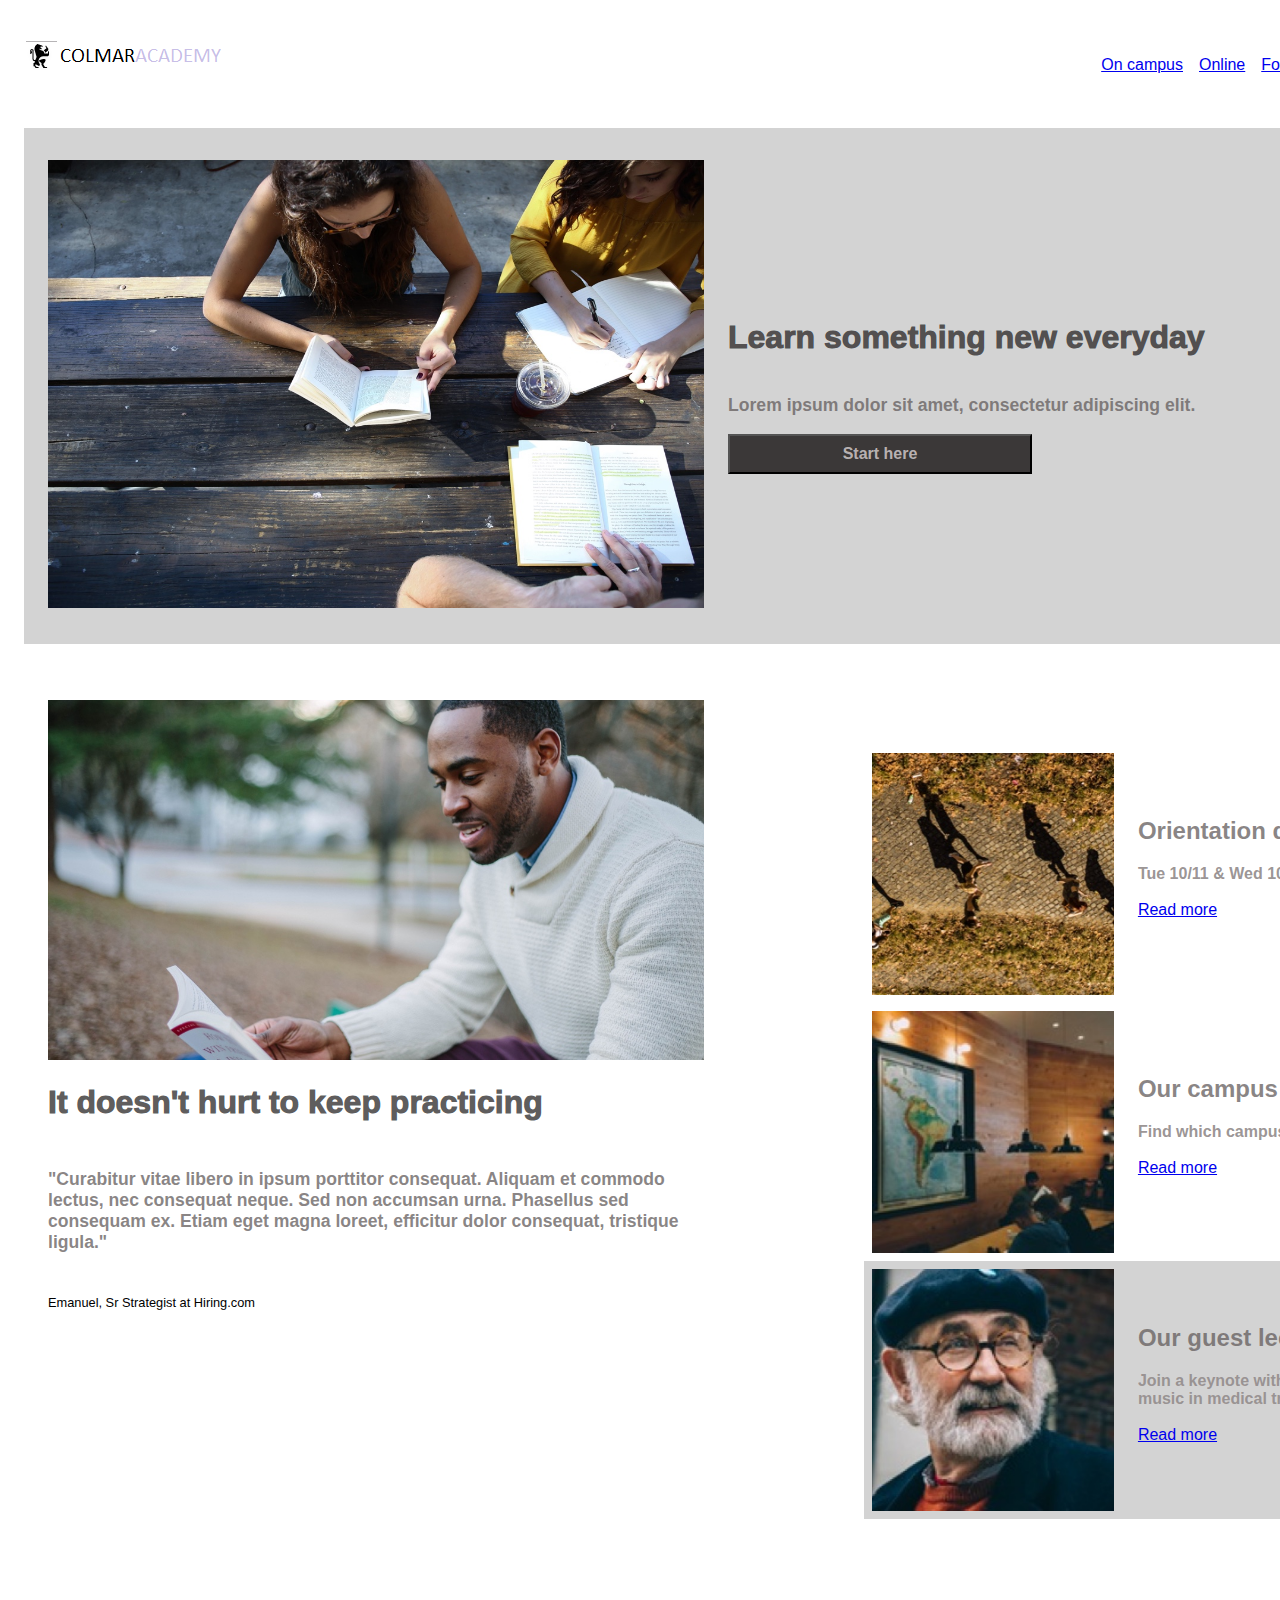
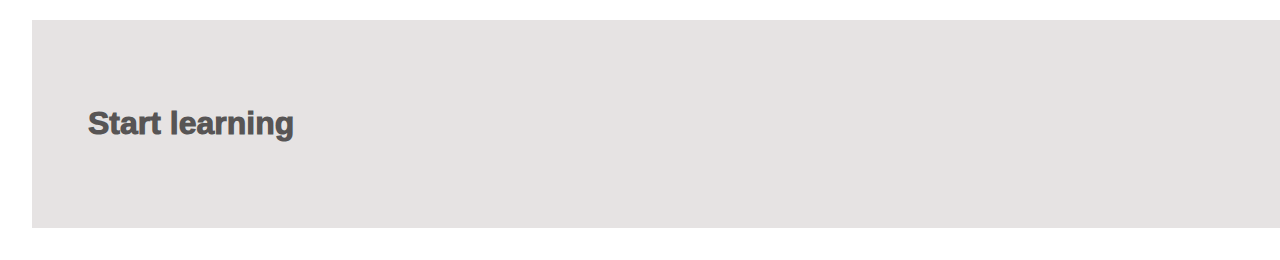
==== index2.html @ ccbc1d1b "Colmar Academy version 2 for header and 2 firsts sections" ====
<!DOCTYPE html>
<html>
    <head>
        <title>Colmar Academie Blog</title>
        <link rel="stylesheet" type="text/css" href="Ressources/css/style2.css">
    </head>

    <body>
        <!-- Desktop-->
        <header class="desktop">
            
                <a id="logo" href="./index2.html"><img src="./Ressources/images/CALogo.png"></a>
                <nav> <ul>
                        <li><a href="#">On campus</a></li>
                        <li><a href="#">Online</a></li>
                        <li><a href="#">For companies</a></li>
                        <li><a href="#start">Sign in</a></li>
                    </ul> </nav>
                                    
        </header>

        <main>
        <!-- Presentation Banner -->
        <section class="flex-container banner">
            <div>
                <img class="media-left" src="Ressources/images/banner.jpg" alt="students learning outside">
            </div>
            <div id="presentation" class="column-right">
                <h1>Learn something new everyday</h1>
                <h3>Lorem ipsum dolor sit amet, consectetur adipiscing elit.</h3>
                <button id="start">Start here</button>
            </div>
        </section>

        <!-- Practicing  -->
        <section class="flex-container practicing">
            <div class="flex-container left-part">
                <img class="media-left" src="Ressources/images/information-main.jpg" alt="a man reading in a park">
                <h1>It doesn't hurt to keep practicing</h1>
                <p>"Curabitur vitae libero in ipsum porttitor consequat. Aliquam et commodo lectus,
                    nec consequat neque. Sed non accumsan urna. Phasellus sed consequam ex. Etiam 
                    eget magna loreet, efficitur dolor consequat, tristique ligula."
                </p>  <br>
                <span>Emanuel, Sr Strategist at Hiring.com</span>
            </div>
            
            <div class="flex-container column-right">
                <div class="ruban">
                    <img src="Ressources/images/information-orientation.jpg" alt="">
                    <div class="flex-container content">
                        <h2>Orientation date</h2>
                        <p class="detail">Tue 10/11 & Wed 10/12: 8am-3pm</p><br>
                        <a href="#" class="more">Read more</a>
                    </div>
                </div>
                <div class="ruban">
                    <img src="Ressources/images/information-campus.jpg" alt="classroom photo">
                    <div class="flex-container content">
                        <h2>Our campus</h2>
                        <p class="detail">Find which campus is close by you</p><br>
                        <a href="#" class="more">Read more</a>
                    </div>
                </div>
                <div class="ruban Oli">
                    <img src="Ressources/images/information-guest-lecture.jpg" alt="lecturer photo">
                    <div class="flex-container content Oli">
                        <h2>Our guest lecture</h2>
                        <p class="detail"> Join a keynote with Oliver Sack <br>
                            music in medical treatment.</p> <br>
                        <a href="#" class="more">Read more</a>
                    </div>
                </div>
            </div> 
        </section>

        <!-- Learning  -->
        <section id="learn">
            <header><center> <h1> Start learning</h1></center></header>
        </section>

        <!-- Thesis  -->

        </main>
    </body>

    <footer>

    </footer>
</html>
---- Ressources/css/style2.css ----
body {
    width: 1500px;
    margin: 0;
    font-family: sans-serif;
    background-color: white;
}

header {
    display: flex;
    width: 100%;
    justify-content: space-between;
    align-items: center;
    margin: 32px 24px;
}

/*** Header Desktop ***/
.desktop {
    height: 64px;
    background-color: white;
    align-items: baseline;
    width: 96%;
}

.main {
    background-color: white;
    width: 100%;
}

.flex-container {
    display: flex;
    margin: 32px 24px; 
}

.column-right {
    display: flex;
    flex-direction: column;
    justify-content: center;
    align-items: flex-start;
    width: 34%;
}

#logo {
    height: 32px;
}

.desktop nav ul {
    display: inline-flex;
    align-self:flex-end;
    list-style: none;
    margin-right:  24px;
    width: auto;
}

.desktop li {
    margin: .5rem;
    text-decoration: none;
}


.media-left {
    width: 41rem;
}


h1 {
    color: #211e1ebd;
    font-weight: 1000;
    font-size: 2rem;
}

h3, p {
    color: #635d5dc0;
    font-weight: 800;
    font-size: 1.1rem;
    position: left;
}

/*** First Section: Presentation ***/
.banner {
    background-color: lightgrey;
    padding: 32px 24px;
}

.banner .media-left {
    height: 28rem;
}


.flex-container #presentation {
    font-weight: 150;
    margin-left: 24px;
}

#presentation button{
    font-size: 1rem;
    font-weight: bold;
    color: rgba(206, 199, 199, 0.87);
    background-color: rgb(59, 56, 56);
    width: 19rem;
    height: 2.5rem;
}
/*****************************************/

/*** Second Section: Practicing: ***/
/* sheme= flex-container practicing:
 [flex-container left-part          flex-container column-right (= div ruban X3)
        img                           ruban : img       flex-container content:h2
        h1                                                                      p
                                                                                a
        p                             ruban : img       flex-container content:h2
                                                                                p
        em                                                                      a
                                      ruban : img       flex-container content:h2
                                                                                p
                                                                                a
*/
      
.practicing {
    background-color: white;
    display: flex;
    flex-direction: row;
    width: 96%;
}

.left-part {
    display: flex;
    flex-direction: column;
    width: 60%;
    margin: 24px;
}

.column-right {
    display: flex;
    flex-direction: column;
    width: 40%;
    margin: 24px;
}


.left-part media-left {
    height: 14rem;
}

.left-part h1, p {
    width: 40rem;
    margin: 24px 0;

}

.left-part span {
    font-size: .8rem;   
    margin-bottom: 32px;
}

.ruban {
    display: flex;
    flex-direction: row;
    justify-items: flex-start;
    align-items: space-between;
    width: 600px;  
    height: 28%;
    padding: 8px;
    background-color: white;
    font-weight: 150;
    margin: 0
}

.Oli {
    background-color: lightgrey;
    padding-right: 80px;
}

.content {
    display: flex;
    flex-flow: column wrap;
    justify-content: center;
    align-items: flex-start;
    width: 65%;
    padding: 0;
    margin-left: 24px;
    margin-top: 0;
}


.content h2 {
    color: #635d5dc0;
    font-weight: 700;
    text-align: left;
    padding: 0;
}

.ruban .content p {
    color: #968f8ff5;
    font-size: 1rem;
    text-align: left;
    padding: 0;
    margin: 0;
}

.right-part a{
    font-size: 1rem;
    font-weight: bold;
    color: rgb(135, 211, 236);
    width: 16rem;
    height: 2rem;
    margin: 0;
    padding: 0;
}

/**********************************/

#learn {
    display: block;
    width: 100%;
    padding: 32px;
    margin: 32px;
    background-color: rgba(226, 222, 222, 0.863);
}
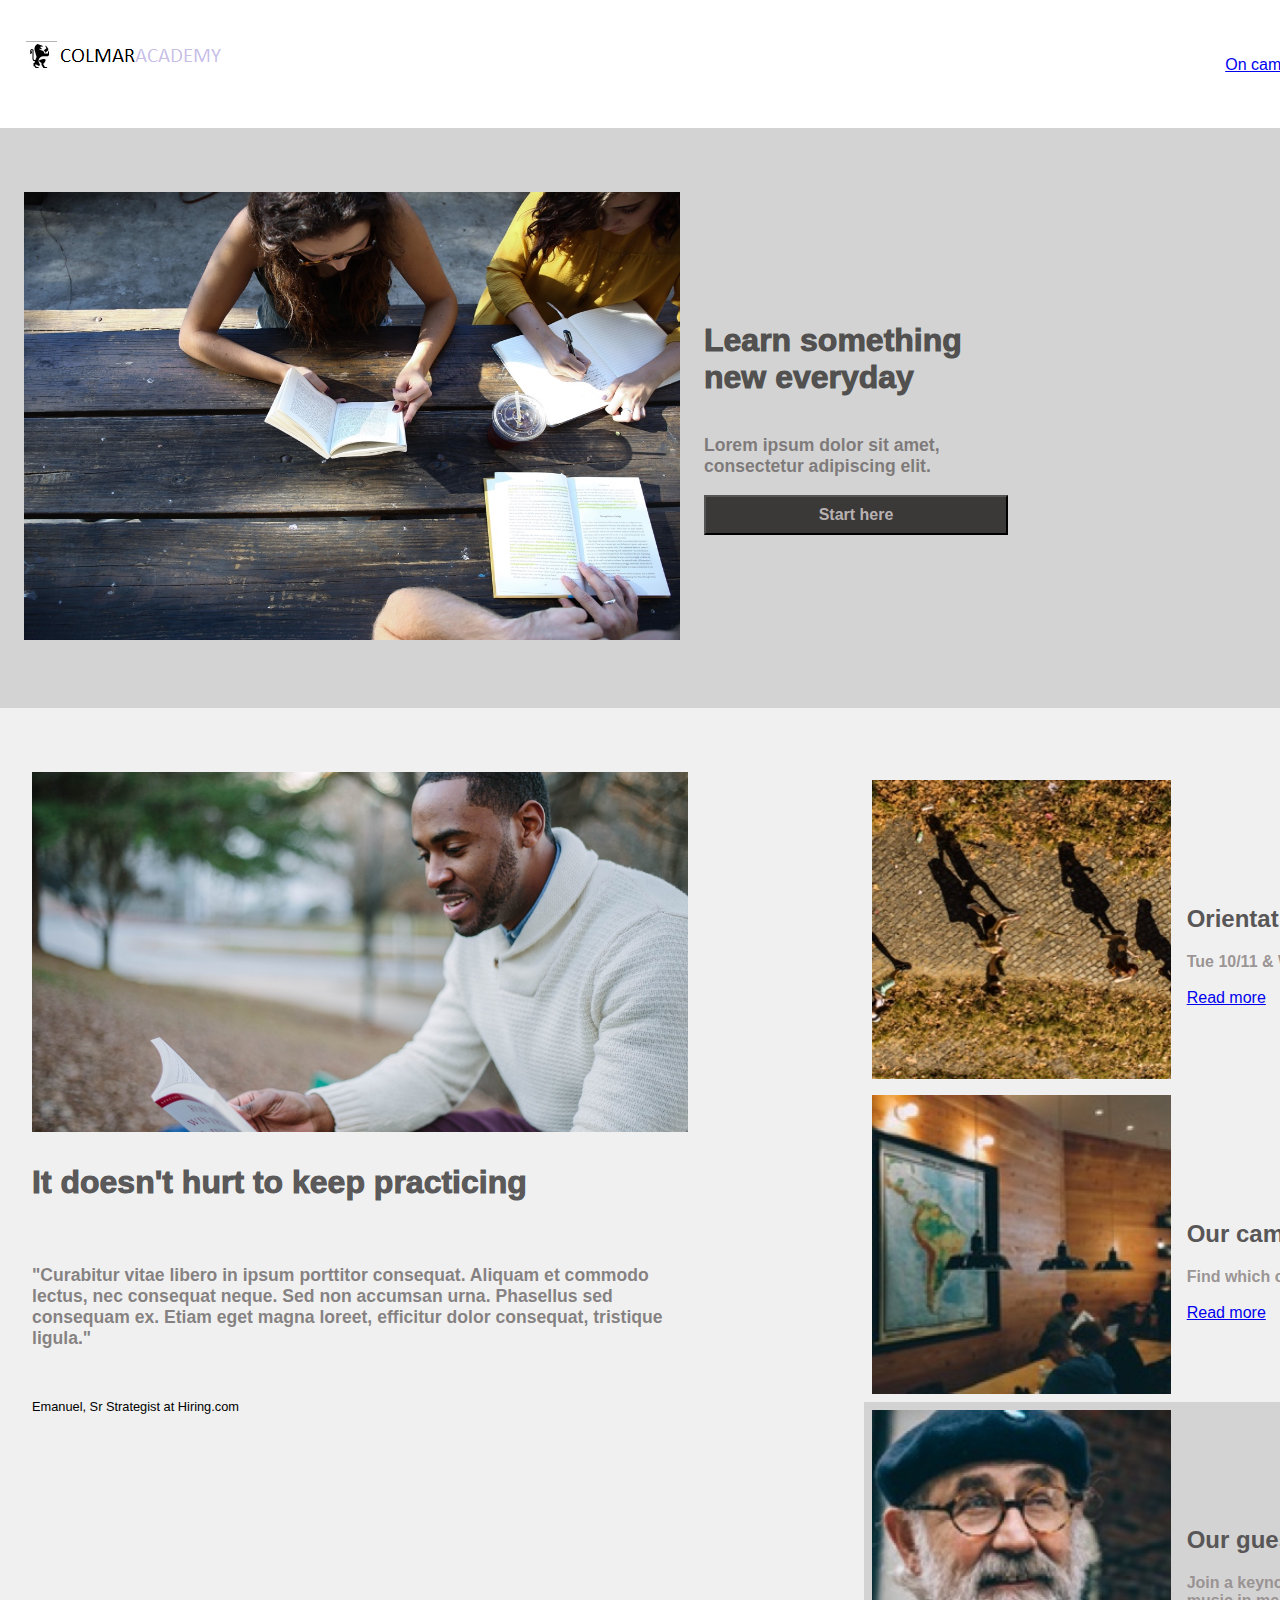
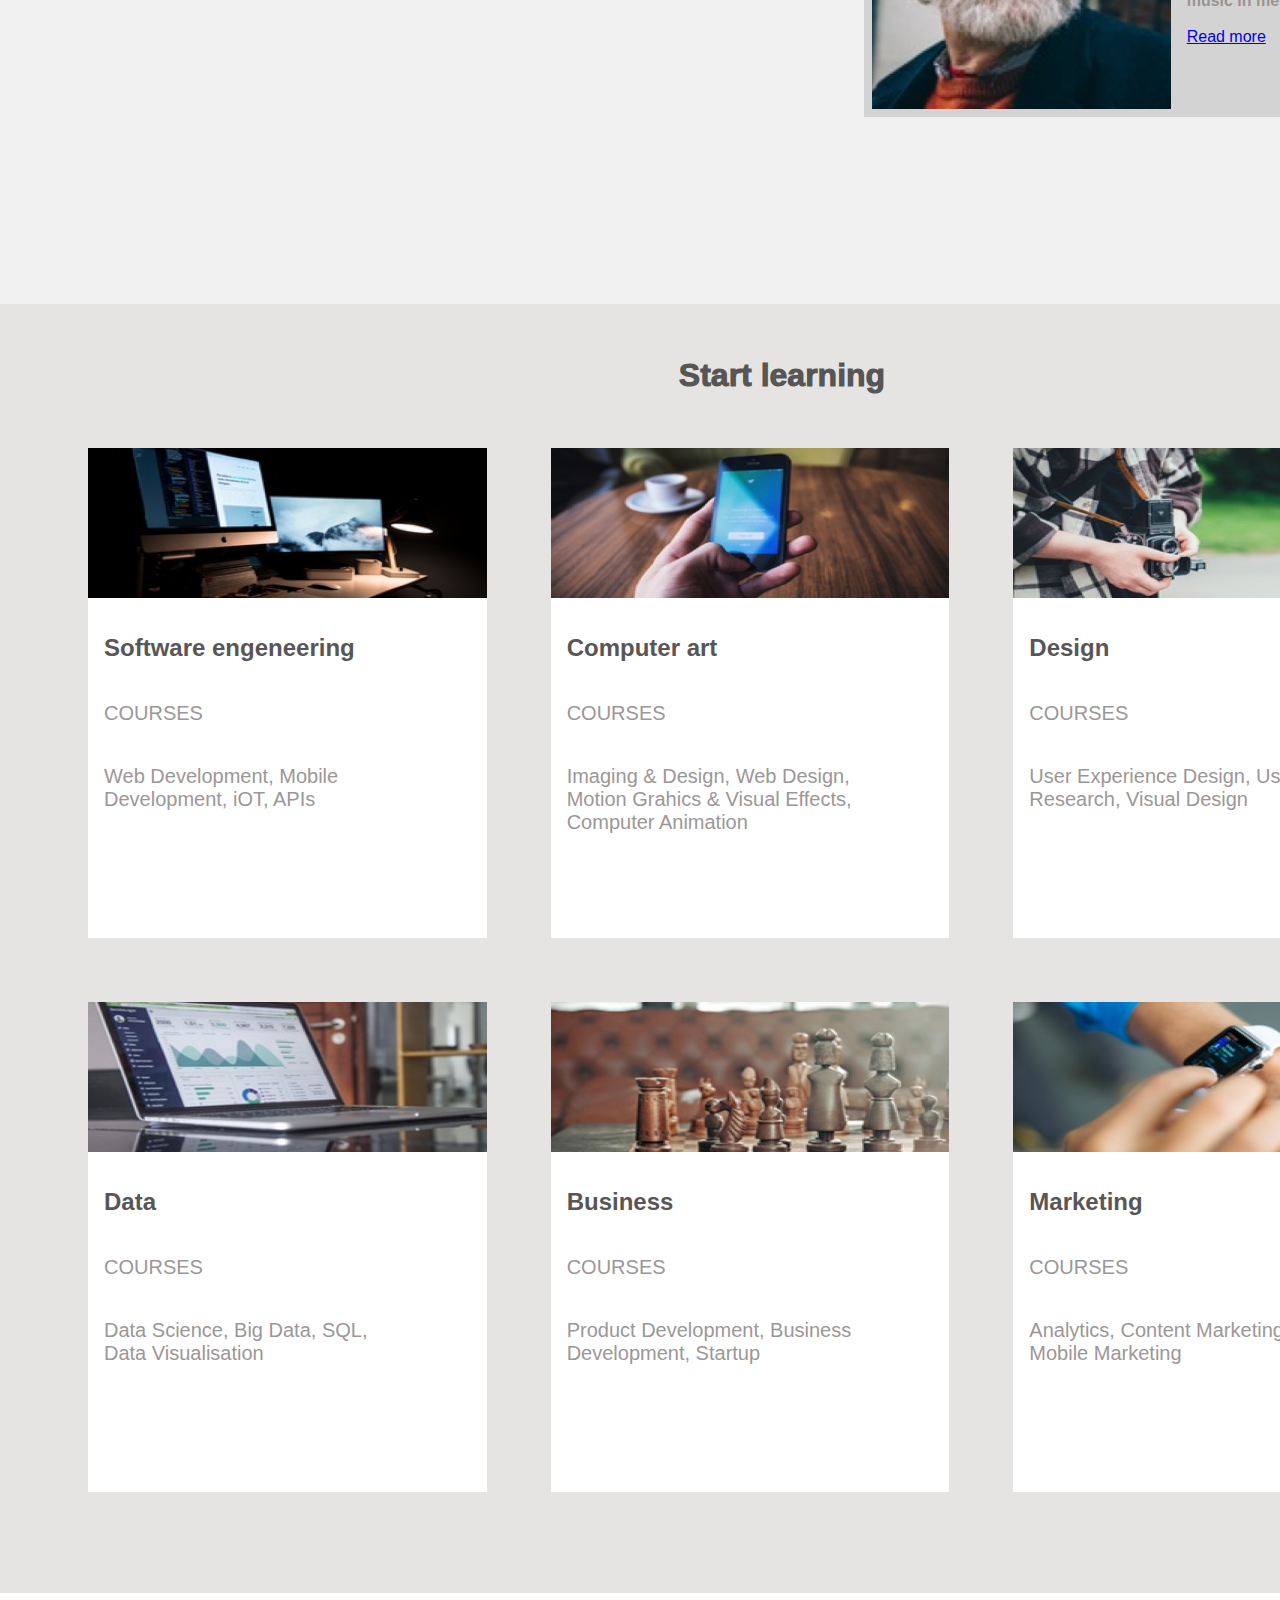
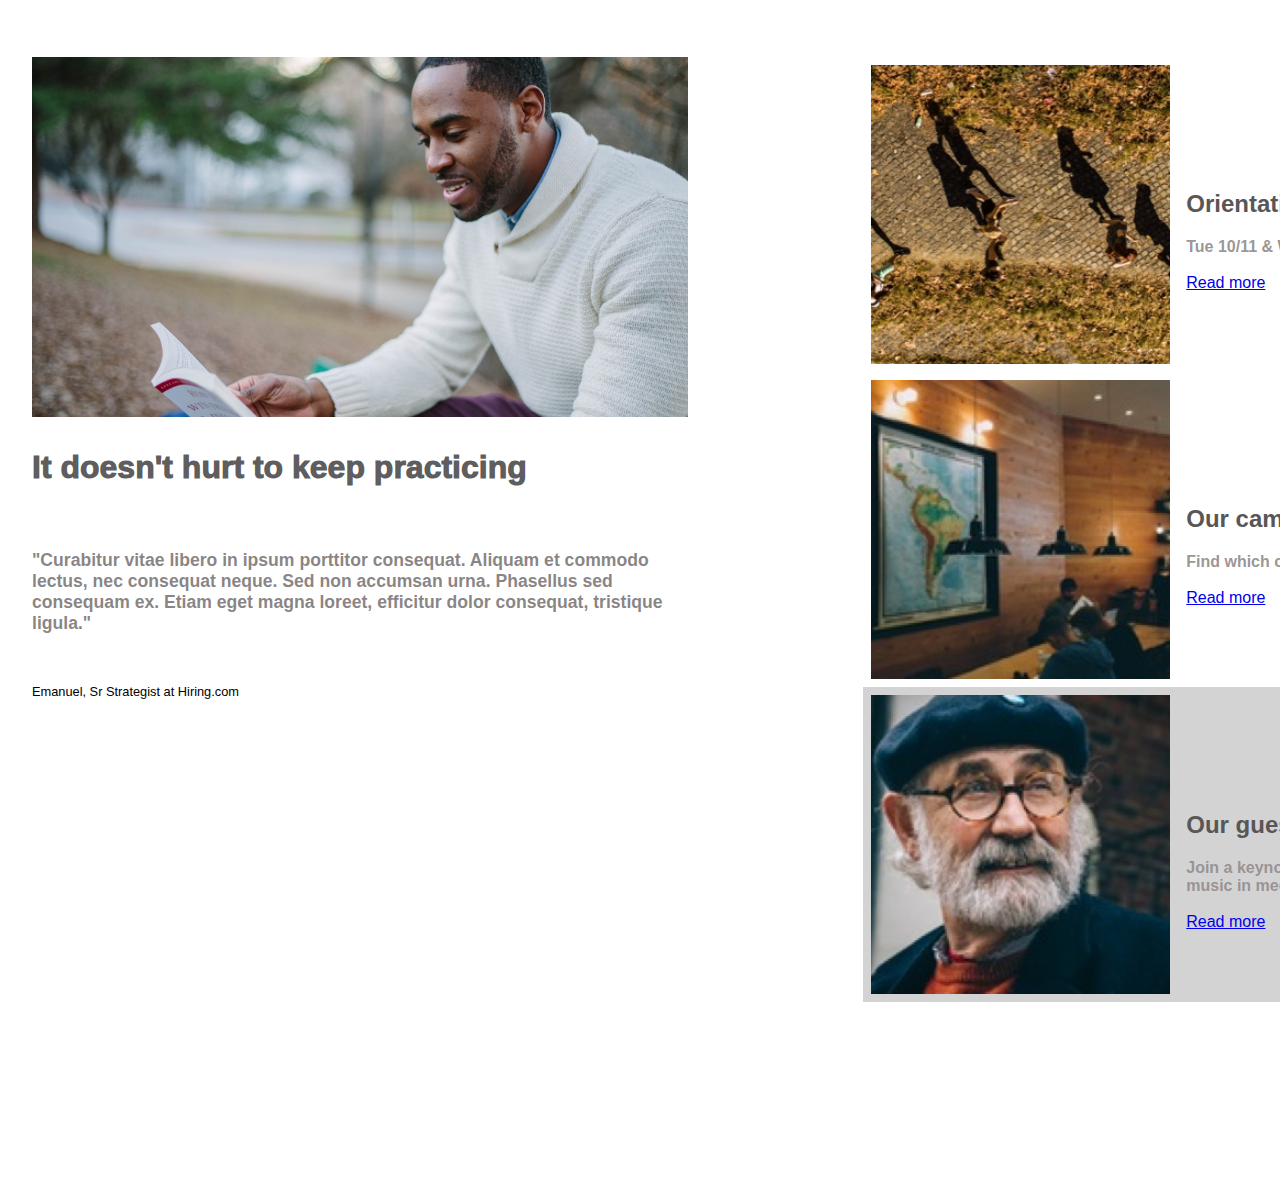
==== commit 9fdf74a4: "Colmar Academy updated with starting learning block" ====
--- a/index2.html
+++ b/index2.html
@@ -47,7 +47,7 @@
             <div class="flex-container column-right">
                 <div class="ruban">
                     <img src="Ressources/images/information-orientation.jpg" alt="">
-                    <div class="flex-container content">
+                    <div class="flex-container content col">
                         <h2>Orientation date</h2>
                         <p class="detail">Tue 10/11 & Wed 10/12: 8am-3pm</p><br>
                         <a href="#" class="more">Read more</a>
@@ -55,7 +55,7 @@
                 </div>
                 <div class="ruban">
                     <img src="Ressources/images/information-campus.jpg" alt="classroom photo">
-                    <div class="flex-container content">
+                    <div class="flex-container content col">
                         <h2>Our campus</h2>
                         <p class="detail">Find which campus is close by you</p><br>
                         <a href="#" class="more">Read more</a>
@@ -63,7 +63,7 @@
                 </div>
                 <div class="ruban Oli">
                     <img src="Ressources/images/information-guest-lecture.jpg" alt="lecturer photo">
-                    <div class="flex-container content Oli">
+                    <div class="flex-container content col">
                         <h2>Our guest lecture</h2>
                         <p class="detail"> Join a keynote with Oliver Sack <br>
                             music in medical treatment.</p> <br>
@@ -75,10 +75,106 @@
 
         <!-- Learning  -->
         <section id="learn">
-            <header><center> <h1> Start learning</h1></center></header>
+            <h1> Start learning</h1>
+            <section class="learning-blocks">
+                <div class="flex-container block">
+                    <img src="Ressources/images/course-software.jpg" alt="computer desk">
+                    <div class="flex-container col">
+                        <h2>Software engeneering</h2>
+                        <h3>COURSES</h3>
+                        <h3>Web Development, Mobile Development, iOT, APIs</h3>
+                    </div>
+                </div>
+
+                <div class="flex-container block">
+                    <img src="Ressources/images/course-computer-art.jpg" alt="">
+                    <div class="flex-container col">
+                        <h2>Computer art</h2>
+                        <h3>COURSES</h3>
+                        <h3>Imaging & Design, Web Design, Motion Grahics & Visual Effects, Computer Animation</h3>
+                    </div>
+                </div>
+
+                <div class="flex-container block">
+                    <img src="Ressources/images/course-design.jpg" alt="A man taking photos outside">
+                    <div class="flex-container col">
+                        <h2>Design</h2>
+                        <h3>COURSES</h3>
+                        <h3>User Experience Design, User Research, Visual Design</h3>
+                    </div>
+                </div>
+
+                <div class="flex-container block">
+                    <img src="Ressources/images/course-data.jpg" alt="image of a computer">
+                    <div class="flex-container col">
+                        <h2>Data</h2>
+                        <h3>COURSES</h3>
+                        <h3>Data Science, Big Data, SQL, Data Visualisation</h3>
+                    </div>
+                </div>
+
+                <div class="flex-container block">
+                    <img src="Ressources/images/course-business.jpg" alt="A photo of a chess game">
+                    <div class="flex-container col">
+                        <h2>Business</h2>
+                        <h3>COURSES</h3>
+                        <h3>Product Development, Business Development, Startup</h3>
+                    </div>
+                </div>
+
+                <div class="flex-container block">
+                    <img src="Ressources/images/course-marketing.jpg" alt="A man taking photos outside">
+                    <div class="flex-container col">
+                        <h2>Marketing</h2>
+                        <h3>COURSES</h3>
+                        <h3>Analytics, Content Marketing, Mobile Marketing</h3>
+                    </div>
+                </div>
+            </section>
         </section>
 
-        <!-- Thesis  -->
+        <!-- Thesis exhibit -->
+
+        <section class="flex-container exhibit">
+                <div class="flex-container left-part">
+                    <img class="media-left" src="Ressources/images/information-main.jpg" alt="a man reading in a park">
+                    <h1>It doesn't hurt to keep practicing</h1>
+                    <p>"Curabitur vitae libero in ipsum porttitor consequat. Aliquam et commodo lectus,
+                        nec consequat neque. Sed non accumsan urna. Phasellus sed consequam ex. Etiam 
+                        eget magna loreet, efficitur dolor consequat, tristique ligula."
+                    </p>  <br>
+                    <span>Emanuel, Sr Strategist at Hiring.com</span>
+                </div>
+                
+                <div class="flex-container column-right">
+                    <div class="ruban">
+                        <img src="Ressources/images/information-orientation.jpg" alt="">
+                        <div class="flex-container content col">
+                            <h2>Orientation date</h2>
+                            <p class="detail">Tue 10/11 & Wed 10/12: 8am-3pm</p><br>
+                            <a href="#" class="more">Read more</a>
+                        </div>
+                    </div>
+                    <div class="ruban">
+                        <img src="Ressources/images/information-campus.jpg" alt="classroom photo">
+                        <div class="flex-container content col">
+                            <h2>Our campus</h2>
+                            <p class="detail">Find which campus is close by you</p><br>
+                            <a href="#" class="more">Read more</a>
+                        </div>
+                    </div>
+                    <div class="ruban Oli">
+                        <img src="Ressources/images/information-guest-lecture.jpg" alt="lecturer photo">
+                        <div class="flex-container content col">
+                            <h2>Our guest lecture</h2>
+                            <p class="detail"> Join a keynote with Oliver Sack <br>
+                                music in medical treatment.</p> <br>
+                            <a href="#" class="more">Read more</a>
+                        </div>
+                    </div>
+                </div> 
+            </section>
+    
 
         </main>
     </body>
--- a/Ressources/css/style2.css
+++ b/Ressources/css/style2.css
@@ -1,5 +1,5 @@
 body {
-    width: 1500px;
+    width: 1564px;
     margin: 0;
     font-family: sans-serif;
     background-color: white;
@@ -18,7 +18,7 @@
     height: 64px;
     background-color: white;
     align-items: baseline;
-    width: 96%;
+    width: 100%;
 }
 
 .main {
@@ -28,7 +28,7 @@
 
 .flex-container {
     display: flex;
-    margin: 32px 24px; 
+    margin: 32px 16px; 
 }
 
 .column-right {
@@ -79,16 +79,26 @@
 .banner {
     background-color: lightgrey;
     padding: 32px 24px;
+    margin: 0;
+    border-color: lightgrey;
 }
 
 .banner .media-left {
     height: 28rem;
+    margin-top: 32px;
+    margin-bottom: 32px;
 }
 
 
 .flex-container #presentation {
+    display: flex;
     font-weight: 150;
     margin-left: 24px;
+    justify-content: center;
+}
+
+#presentation h1, h3 {
+    width: 19rem;
 }
 
 #presentation button{
@@ -99,7 +109,6 @@
     width: 19rem;
     height: 2.5rem;
 }
-/*****************************************/
 
 /*** Second Section: Practicing: ***/
 /* sheme= flex-container practicing:
@@ -116,24 +125,28 @@
 */
       
 .practicing {
-    background-color: white;
+    background-color: rgba(225, 225, 225, 0.51);
     display: flex;
     flex-direction: row;
-    width: 96%;
+    width: 98%;
+    margin: 0;
+    padding: 32px 16px;
+    border-color: lightgrey;
 }
 
 .left-part {
     display: flex;
     flex-direction: column;
     width: 60%;
-    margin: 24px;
+    margin-left: 16px;
 }
 
 .column-right {
     display: flex;
     flex-direction: column;
+    justify-content: flex-start;
     width: 40%;
-    margin: 24px;
+    margin-right: 72px;
 }
 
 
@@ -143,7 +156,7 @@
 
 .left-part h1, p {
     width: 40rem;
-    margin: 24px 0;
+    margin: 32px 0;
 
 }
 
@@ -156,18 +169,16 @@
     display: flex;
     flex-direction: row;
     justify-items: flex-start;
-    align-items: space-between;
-    width: 600px;  
+    width: 620px;  
     height: 28%;
     padding: 8px;
-    background-color: white;
+    
     font-weight: 150;
     margin: 0
 }
 
 .Oli {
     background-color: lightgrey;
-    padding-right: 80px;
 }
 
 .content {
@@ -177,13 +188,13 @@
     align-items: flex-start;
     width: 65%;
     padding: 0;
-    margin-left: 24px;
+    margin-left: 16px;
     margin-top: 0;
 }
 
 
 .content h2 {
-    color: #635d5dc0;
+    color: #555151e0;
     font-weight: 700;
     text-align: left;
     padding: 0;
@@ -210,9 +221,62 @@
 /**********************************/
 
 #learn {
-    display: block;
-    width: 100%;
-    padding: 32px;
-    margin: 32px;
+    height: 1225px;
+    padding: 32px 72px;
+    margin: 0;
     background-color: rgba(226, 222, 222, 0.863);
+    border-color: lightgrey;
+    text-align: center;
+}
+
+.learning-blocks { 
+    display: grid; 
+    width: 1356px; 
+    height: 1000px;
+    grid-template: repeat(2, 1fr) / repeat(3, 1fr); 
+    grid-column-gap: 32px; 
+    padding-bottom: 32px;
+}
+
+.block {
+
+    display: flex;
+    flex-direction: column;
+    padding: 0; 
+    background-color: white;
+    text-align: left;
+}
+
+.block img {
+    width: 100%;
+    height: 150px;
+    align-self: center;
+    margin: 0;
+    padding: 0;
+}
+
+.col {
+    display: flex;
+    flex-flow: column wrap;
+    width: 100%;
+    height: 300px;
+    padding-top: 16px;
+    padding-bottom: 24px;
+    padding-left: 16px;
+    margin:0;
+}
+
+.col h2 {
+    color: rgb(88, 86, 86);
+    text-align: initial;
+    text-align: left;
+    padding: 0;
+}
+.col h3 {
+    max-width: 85%;
+    font-size: 20px;
+    font-weight: 500;
+    color: rgb(156, 151, 151);
+    padding: 0;
+    
 }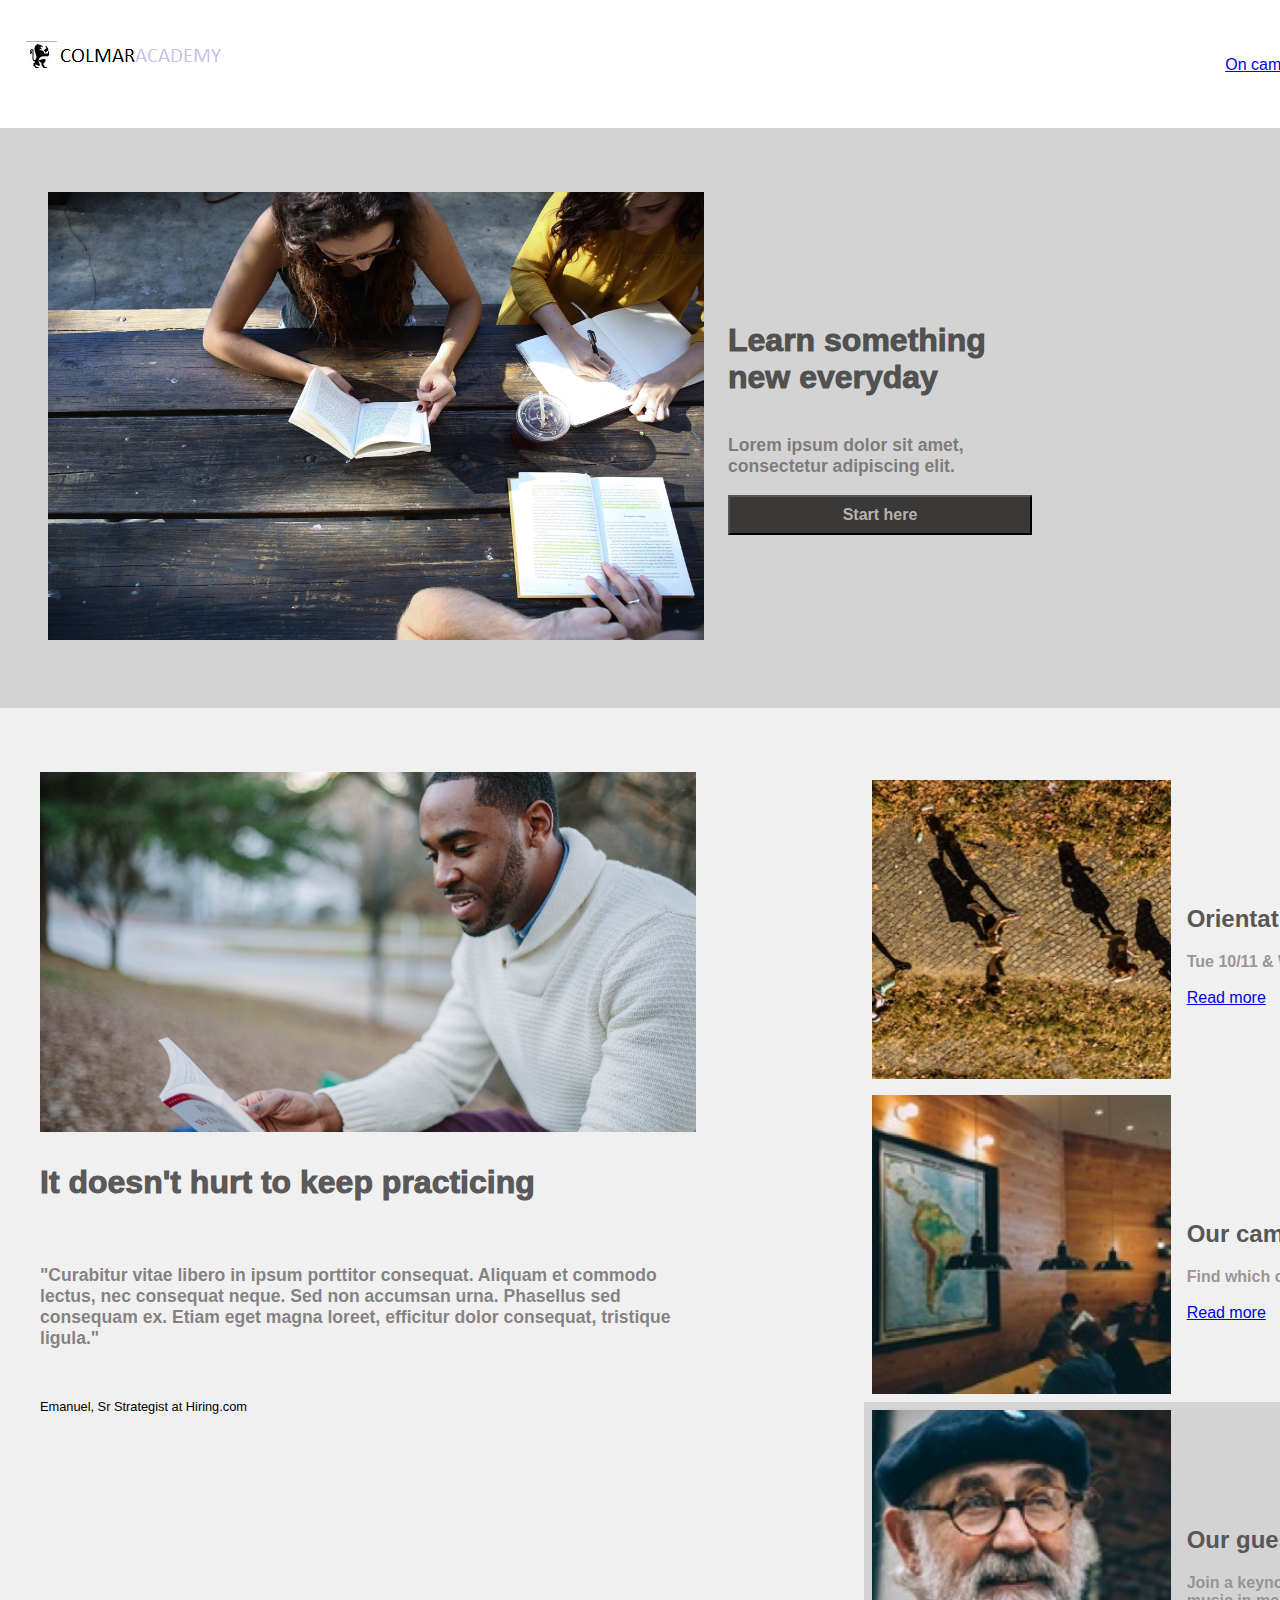
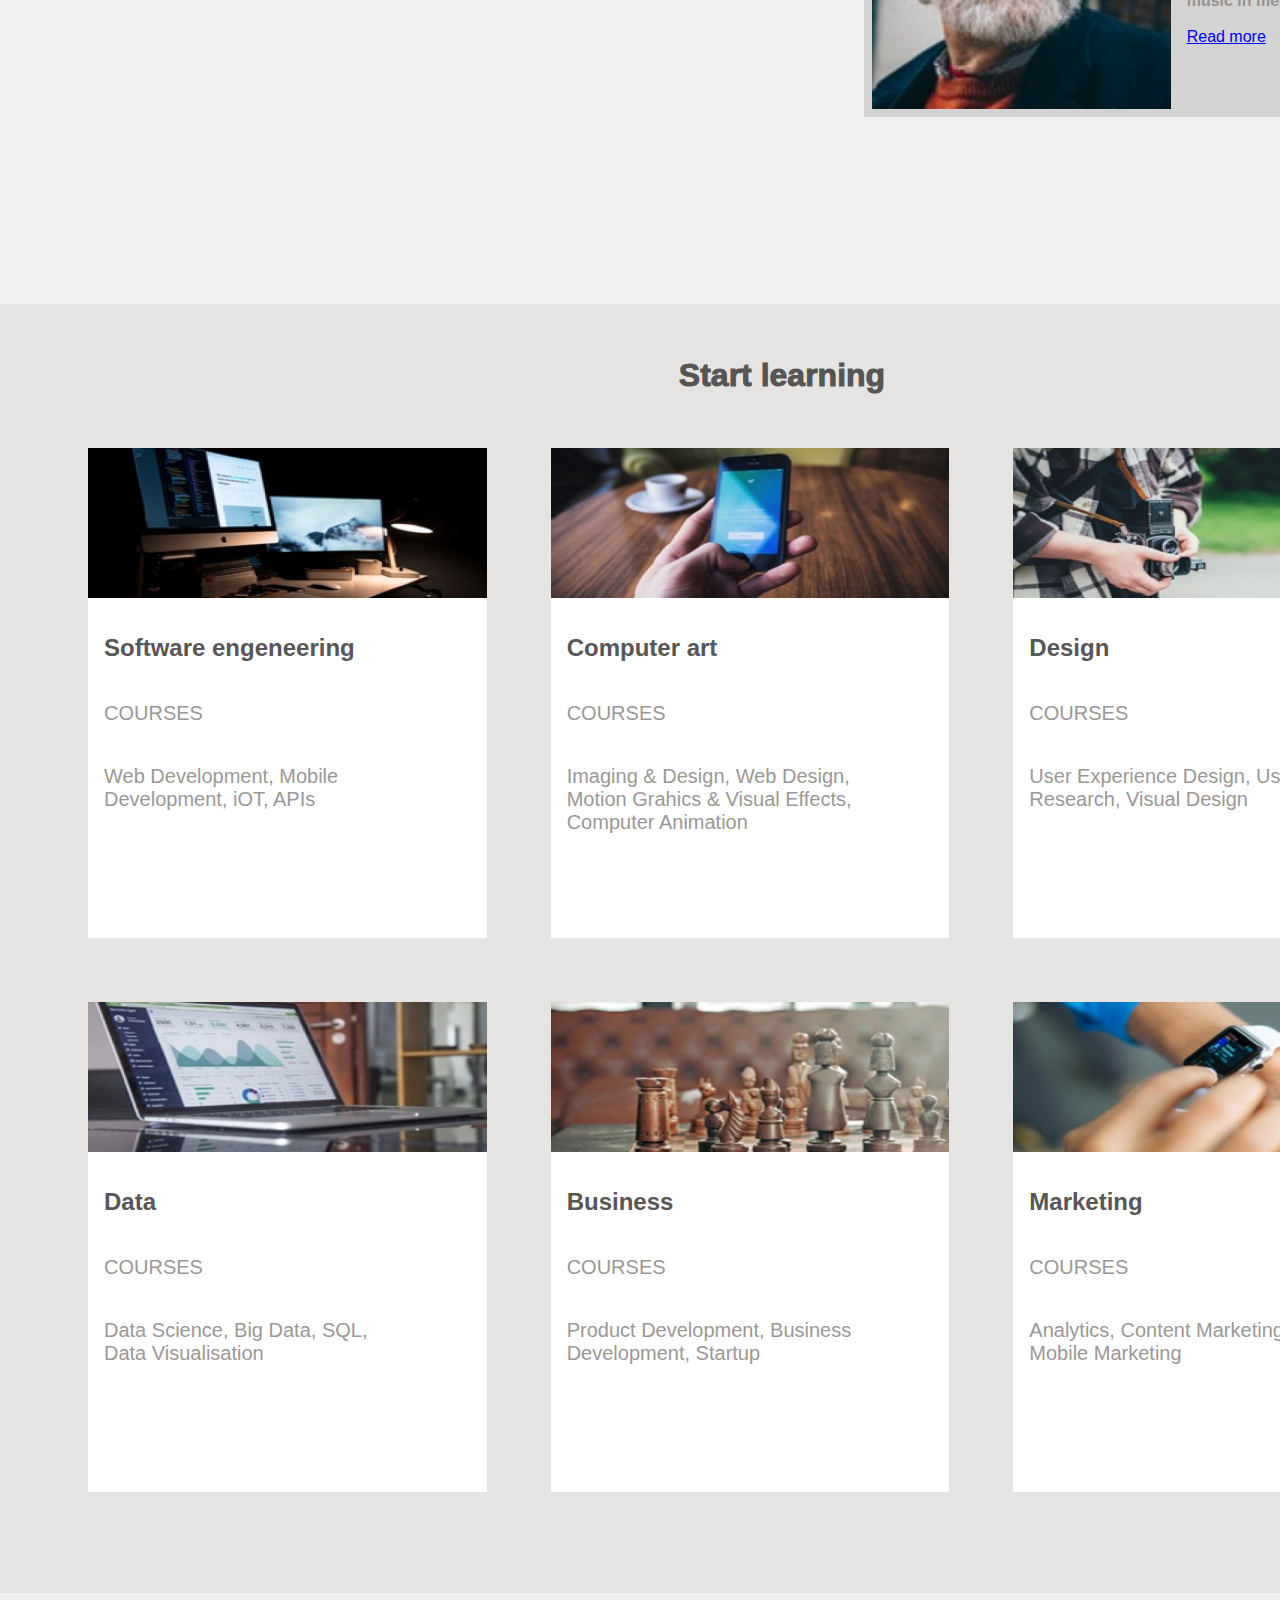
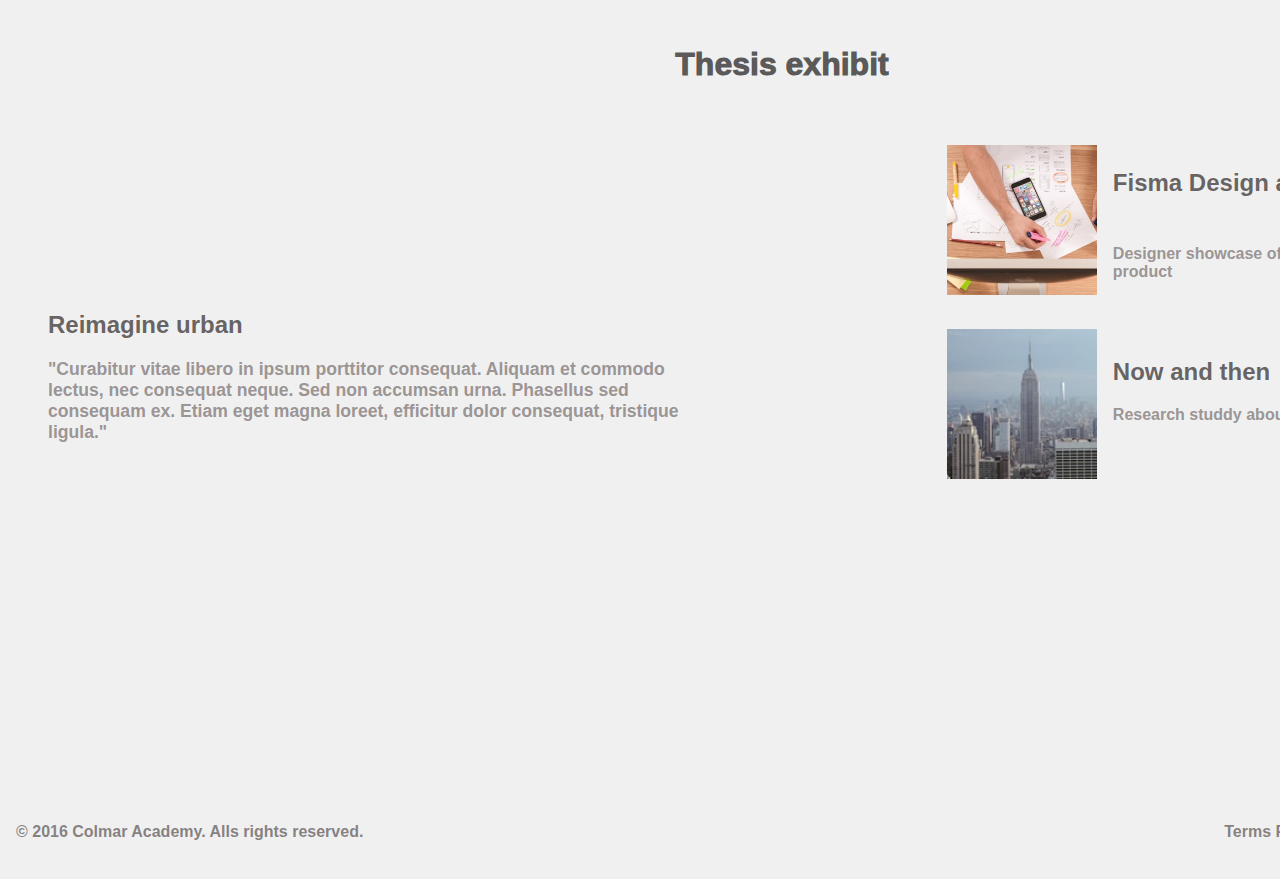
==== commit 3f2d4c9c: "Colmar Academy finished" ====
--- a/index2.html
+++ b/index2.html
@@ -134,52 +134,49 @@
         </section>
 
         <!-- Thesis exhibit -->
-
-        <section class="flex-container exhibit">
+        
+        <section class="thesis">
+                <h1> Thesis exhibit</h1>
+            <section class="flex-container exhibit">
                 <div class="flex-container left-part">
-                    <img class="media-left" src="Ressources/images/information-main.jpg" alt="a man reading in a park">
-                    <h1>It doesn't hurt to keep practicing</h1>
+                    <video class="media-video" width="720"  autoplay loop muted>
+                        <source src="Ressources/videos/thesis.mp4" type="video/mp4">
+                        Your browser does not support the video tag.
+                    </video> 
+                    <h2>Reimagine urban</h2>
                     <p>"Curabitur vitae libero in ipsum porttitor consequat. Aliquam et commodo lectus,
                         nec consequat neque. Sed non accumsan urna. Phasellus sed consequam ex. Etiam 
                         eget magna loreet, efficitur dolor consequat, tristique ligula."
-                    </p>  <br>
-                    <span>Emanuel, Sr Strategist at Hiring.com</span>
+                    </p> 
                 </div>
                 
                 <div class="flex-container column-right">
-                    <div class="ruban">
-                        <img src="Ressources/images/information-orientation.jpg" alt="">
-                        <div class="flex-container content col">
-                            <h2>Orientation date</h2>
-                            <p class="detail">Tue 10/11 & Wed 10/12: 8am-3pm</p><br>
-                            <a href="#" class="more">Read more</a>
+                    <div id="fisma" class="ruban">
+                        <img src="Ressources/images/thesis-fisma.jpg" alt="">
+                        <div class="flex-container content">
+                            <h2>Fisma Design and Prototype</h2>
+                            <p id="detail">Designer showcase of new prototype product</p>
                         </div>
                     </div>
-                    <div class="ruban">
-                        <img src="Ressources/images/information-campus.jpg" alt="classroom photo">
-                        <div class="flex-container content col">
-                            <h2>Our campus</h2>
-                            <p class="detail">Find which campus is close by you</p><br>
-                            <a href="#" class="more">Read more</a>
+                    <div id="now" class="ruban">
+                        <img src="Ressources/images/thesis-now-and-then.jpg" alt="New York photo">
+                        <div class="flex-container content">
+                            <h2>Now and then</h2>
+                            <p id="detail">Research studdy about New York</p><br>
                         </div>
                     </div>
-                    <div class="ruban Oli">
-                        <img src="Ressources/images/information-guest-lecture.jpg" alt="lecturer photo">
-                        <div class="flex-container content col">
-                            <h2>Our guest lecture</h2>
-                            <p class="detail"> Join a keynote with Oliver Sack <br>
-                                music in medical treatment.</p> <br>
-                            <a href="#" class="more">Read more</a>
-                        </div>
-                    </div>
+                    
                 </div> 
             </section>
-    
+        </section>
 
         </main>
     </body>
 
     <footer>
-
+        <div>
+            <p id="rights"> © 2016  Colmar Academy. Alls rights reserved.</p>
+            <p id="terms"> Terms Privacy</p>
+        </div>
     </footer>
 </html>--- a/Ressources/css/style2.css
+++ b/Ressources/css/style2.css
@@ -87,6 +87,7 @@
     height: 28rem;
     margin-top: 32px;
     margin-bottom: 32px;
+    margin-left: 24px;
 }
 
 
@@ -121,8 +122,7 @@
         em                                                                      a
                                       ruban : img       flex-container content:h2
                                                                                 p
-                                                                                a
-*/
+                                                                                a *****/
       
 .practicing {
     background-color: rgba(225, 225, 225, 0.51);
@@ -138,7 +138,7 @@
     display: flex;
     flex-direction: column;
     width: 60%;
-    margin-left: 16px;
+    margin-left: 24px;
 }
 
 .column-right {
@@ -172,7 +172,6 @@
     width: 620px;  
     height: 28%;
     padding: 8px;
-    
     font-weight: 150;
     margin: 0
 }
@@ -218,7 +217,7 @@
     padding: 0;
 }
 
-/**********************************/
+/****** Starting learning section *************/
 
 #learn {
     height: 1225px;
@@ -277,6 +276,96 @@
     font-size: 20px;
     font-weight: 500;
     color: rgb(156, 151, 151);
-    padding: 0;
-    
-}+    padding: 0;   
+}
+
+/************** Thesis exhibit ****************/
+.thesis {
+    width: 100%;
+    height: 750px;
+    padding-top: 32px;
+    margin: 0 24px 0 0;
+    background-color: rgba(225, 225, 225, 0.51);
+    border-color: lightgrey;
+}
+
+.thesis h1 {
+    text-align: center;
+}
+
+.thesis h2 {
+    color: #555151e0;
+    margin-top: 24px;
+}
+
+.thesis p {
+    margin: 0;
+    color: #968f8ff5;
+}
+
+.exhibit {
+    display: flex;
+    flex-direction: row;
+    align-items: flex-start;
+    width: 98%;
+    margin: 0;
+    padding-left: 24px;
+    border-color: lightgrey;
+    text-align: flex-start;
+}
+
+
+.left-part media-video {
+    margin: 0;
+    padding: 0;
+}
+
+.exhibit .ruban {
+    margin-left: 0;
+}
+
+.exhibit .ruban img {
+    width: 150px;
+    height: 150px;
+}
+
+#fisma {
+    width: 400px;
+    clear: both;
+    margin-left: 16px;
+}
+
+#now {
+    width: 350px;
+    clear: both;
+    margin-left: 16px;
+}
+
+#detail {
+    width: 335px;
+}
+
+footer {
+    width: 100%;
+    height: 104px;
+    margin: 0;
+    display: inline-block;         
+    align-items: baseline;
+    background-color: rgba(225, 225, 225, 0.51);
+    border-top-color: #3b3737f5;
+}
+    #rights {
+        margin: 0;
+        display: inline-block;
+        text-align: left;
+        font-size: 16px;
+        padding: 48px 32px 24px 16px ;
+    }
+
+    #terms {
+        margin: 0;
+        display: inline-block;
+        text-align: right;
+        font-size: 16px;
+        
+    }
